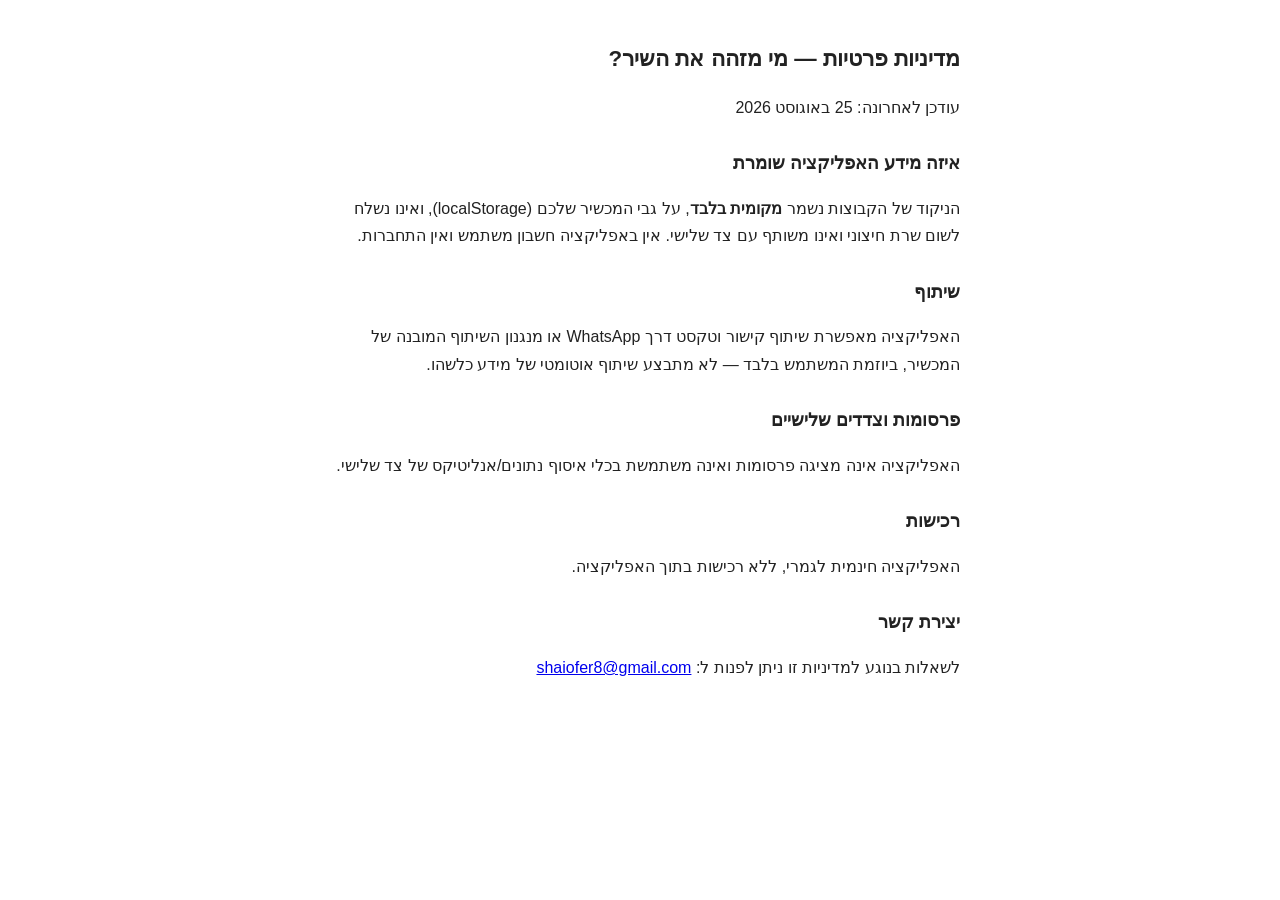
==== privacy-policy.html @ 9d8b4175 "Make PWA-installable: manifest, icons, service worker, privacy policy (prep for Android TWA)" ====
<!doctype html>
<html lang="he" dir="rtl">
<head>
<meta charset="UTF-8">
<meta name="viewport" content="width=device-width, initial-scale=1">
<title>מדיניות פרטיות — מי מזהה את השיר?</title>
<style>
  body { font-family: -apple-system, "Segoe UI", Arial, sans-serif; max-width: 640px; margin: 40px auto; padding: 0 20px; line-height: 1.7; color: #222; }
  h1 { font-size: 1.4rem; }
  h2 { font-size: 1.1rem; margin-top: 28px; }
</style>
</head>
<body>
  <h1>מדיניות פרטיות — מי מזהה את השיר?</h1>
  <p>עודכן לאחרונה: 25 באוגוסט 2026</p>

  <h2>איזה מידע האפליקציה שומרת</h2>
  <p>הניקוד של הקבוצות נשמר <strong>מקומית בלבד</strong>, על גבי המכשיר שלכם (localStorage), ואינו נשלח לשום שרת חיצוני ואינו משותף עם צד שלישי. אין באפליקציה חשבון משתמש ואין התחברות.</p>

  <h2>שיתוף</h2>
  <p>האפליקציה מאפשרת שיתוף קישור וטקסט דרך WhatsApp או מנגנון השיתוף המובנה של המכשיר, ביוזמת המשתמש בלבד — לא מתבצע שיתוף אוטומטי של מידע כלשהו.</p>

  <h2>פרסומות וצדדים שלישיים</h2>
  <p>האפליקציה אינה מציגה פרסומות ואינה משתמשת בכלי איסוף נתונים/אנליטיקס של צד שלישי.</p>

  <h2>רכישות</h2>
  <p>האפליקציה חינמית לגמרי, ללא רכישות בתוך האפליקציה.</p>

  <h2>יצירת קשר</h2>
  <p>לשאלות בנוגע למדיניות זו ניתן לפנות ל: <a href="mailto:shaiofer8@gmail.com">shaiofer8@gmail.com</a></p>
</body>
</html>
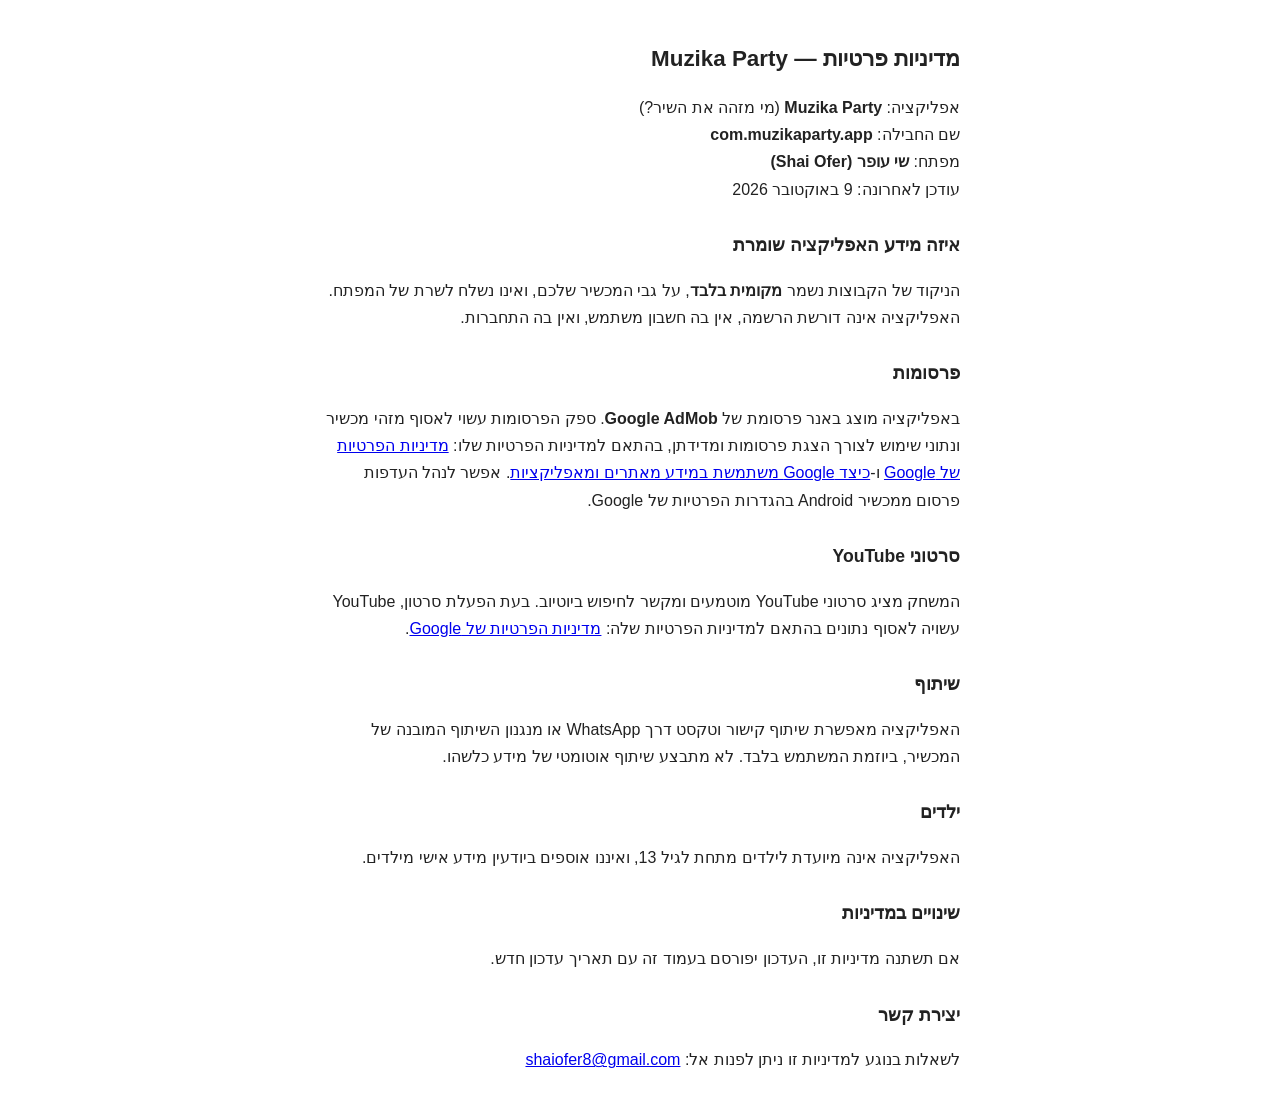
==== commit e62fec28: "Update privacy policy: app and developer identification, AdMob and YouTube disclosure Co-Authored-By" ====
--- a/privacy-policy.html
+++ b/privacy-policy.html
@@ -3,7 +3,7 @@
 <head>
 <meta charset="UTF-8">
 <meta name="viewport" content="width=device-width, initial-scale=1">
-<title>מדיניות פרטיות — מי מזהה את השיר?</title>
+<title>מדיניות פרטיות — Muzika Party</title>
 <style>
   body { font-family: -apple-system, "Segoe UI", Arial, sans-serif; max-width: 640px; margin: 40px auto; padding: 0 20px; line-height: 1.7; color: #222; }
   h1 { font-size: 1.4rem; }
@@ -11,22 +11,32 @@
 </style>
 </head>
 <body>
-  <h1>מדיניות פרטיות — מי מזהה את השיר?</h1>
-  <p>עודכן לאחרונה: 25 באוגוסט 2026</p>
+  <h1>מדיניות פרטיות — Muzika Party</h1>
+  <p>אפליקציה: <strong>Muzika Party</strong> (מי מזהה את השיר?)<br>
+  שם החבילה: <strong>com.muzikaparty.app</strong><br>
+  מפתח: <strong>שי עופר (Shai Ofer)</strong><br>
+  עודכן לאחרונה: 9 באוקטובר 2026</p>
 
   <h2>איזה מידע האפליקציה שומרת</h2>
-  <p>הניקוד של הקבוצות נשמר <strong>מקומית בלבד</strong>, על גבי המכשיר שלכם (localStorage), ואינו נשלח לשום שרת חיצוני ואינו משותף עם צד שלישי. אין באפליקציה חשבון משתמש ואין התחברות.</p>
+  <p>הניקוד של הקבוצות נשמר <strong>מקומית בלבד</strong>, על גבי המכשיר שלכם, ואינו נשלח לשרת של המפתח. האפליקציה אינה דורשת הרשמה, אין בה חשבון משתמש, ואין בה התחברות.</p>
+
+  <h2>פרסומות</h2>
+  <p>באפליקציה מוצג באנר פרסומת של <strong>Google AdMob</strong>. ספק הפרסומות עשוי לאסוף מזהי מכשיר ונתוני שימוש לצורך הצגת פרסומות ומדידתן, בהתאם למדיניות הפרטיות שלו:
+  <a href="https://policies.google.com/privacy" target="_blank" rel="noopener">מדיניות הפרטיות של Google</a> ו-<a href="https://policies.google.com/technologies/ads" target="_blank" rel="noopener">כיצד Google משתמשת במידע מאתרים ומאפליקציות</a>. אפשר לנהל העדפות פרסום ממכשיר Android בהגדרות הפרטיות של Google.</p>
+
+  <h2>סרטוני YouTube</h2>
+  <p>המשחק מציג סרטוני YouTube מוטמעים ומקשר לחיפוש ביוטיוב. בעת הפעלת סרטון, YouTube עשויה לאסוף נתונים בהתאם למדיניות הפרטיות שלה: <a href="https://policies.google.com/privacy" target="_blank" rel="noopener">מדיניות הפרטיות של Google</a>.</p>
 
   <h2>שיתוף</h2>
-  <p>האפליקציה מאפשרת שיתוף קישור וטקסט דרך WhatsApp או מנגנון השיתוף המובנה של המכשיר, ביוזמת המשתמש בלבד — לא מתבצע שיתוף אוטומטי של מידע כלשהו.</p>
+  <p>האפליקציה מאפשרת שיתוף קישור וטקסט דרך WhatsApp או מנגנון השיתוף המובנה של המכשיר, ביוזמת המשתמש בלבד. לא מתבצע שיתוף אוטומטי של מידע כלשהו.</p>
 
-  <h2>פרסומות וצדדים שלישיים</h2>
-  <p>האפליקציה אינה מציגה פרסומות ואינה משתמשת בכלי איסוף נתונים/אנליטיקס של צד שלישי.</p>
+  <h2>ילדים</h2>
+  <p>האפליקציה אינה מיועדת לילדים מתחת לגיל 13, ואיננו אוספים ביודעין מידע אישי מילדים.</p>
 
-  <h2>רכישות</h2>
-  <p>האפליקציה חינמית לגמרי, ללא רכישות בתוך האפליקציה.</p>
+  <h2>שינויים במדיניות</h2>
+  <p>אם תשתנה מדיניות זו, העדכון יפורסם בעמוד זה עם תאריך עדכון חדש.</p>
 
   <h2>יצירת קשר</h2>
-  <p>לשאלות בנוגע למדיניות זו ניתן לפנות ל: <a href="mailto:shaiofer8@gmail.com">shaiofer8@gmail.com</a></p>
+  <p>לשאלות בנוגע למדיניות זו ניתן לפנות אל: <a href="mailto:shaiofer8@gmail.com">shaiofer8@gmail.com</a></p>
 </body>
 </html>
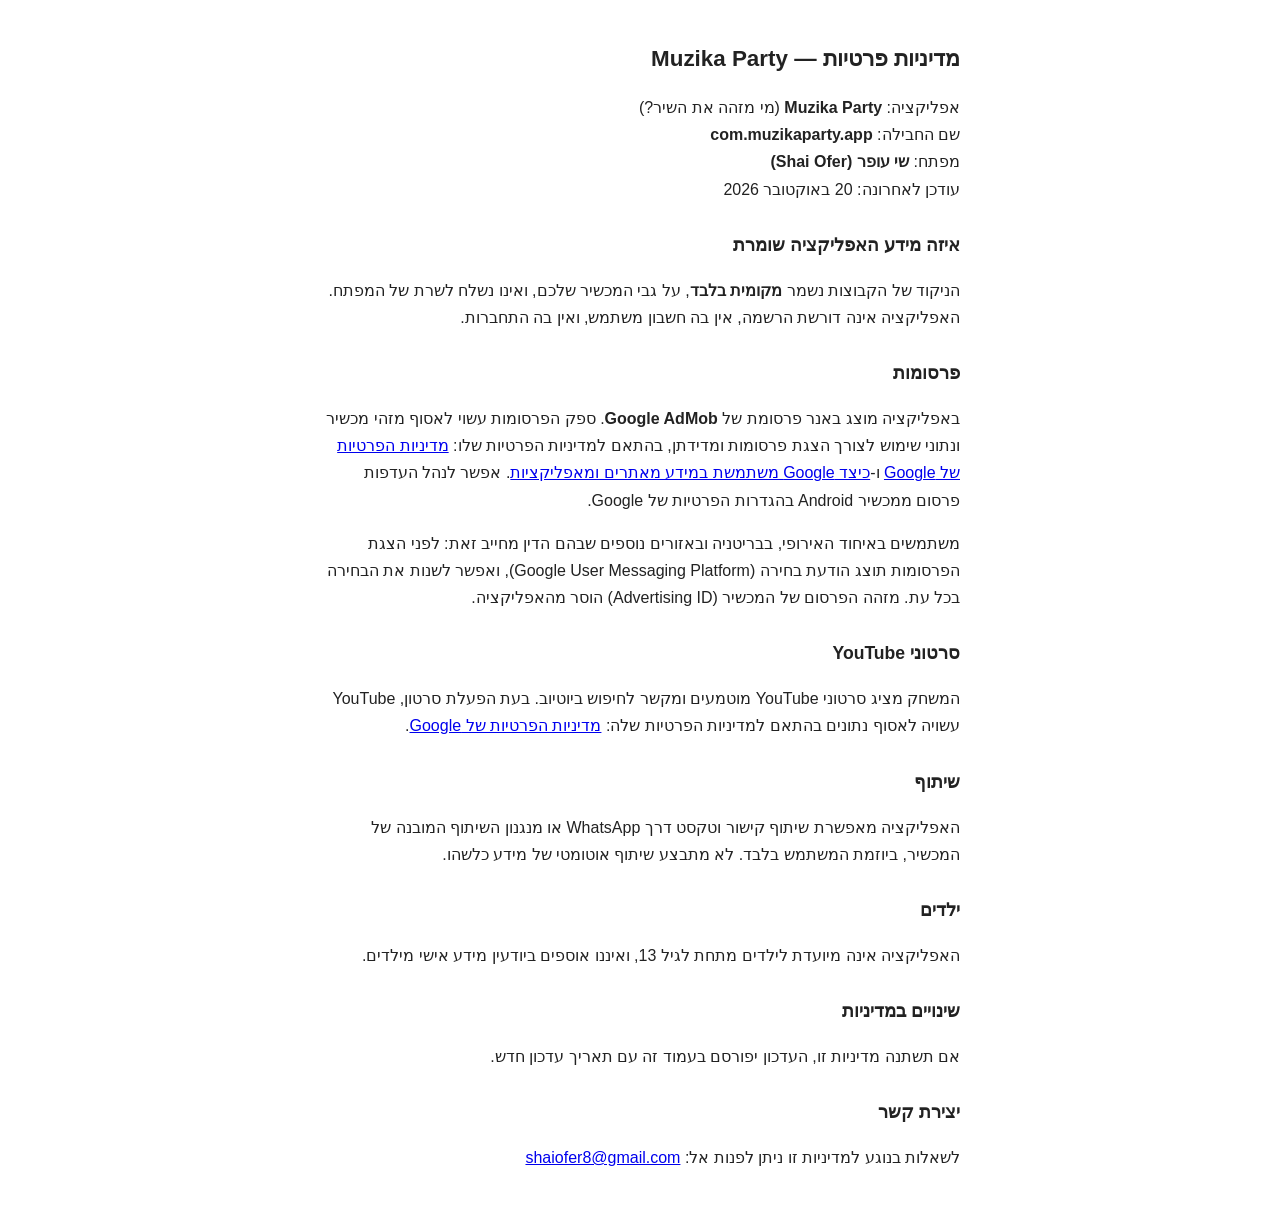
==== commit 3d1f9815: "Legal fixes: UMP consent before ads, no Advertising ID, updated privacy policy Co-Authored-By: Claud" ====
--- a/privacy-policy.html
+++ b/privacy-policy.html
@@ -15,7 +15,7 @@
   <p>אפליקציה: <strong>Muzika Party</strong> (מי מזהה את השיר?)<br>
   שם החבילה: <strong>com.muzikaparty.app</strong><br>
   מפתח: <strong>שי עופר (Shai Ofer)</strong><br>
-  עודכן לאחרונה: 9 באוקטובר 2026</p>
+  עודכן לאחרונה: 20 באוקטובר 2026</p>
 
   <h2>איזה מידע האפליקציה שומרת</h2>
   <p>הניקוד של הקבוצות נשמר <strong>מקומית בלבד</strong>, על גבי המכשיר שלכם, ואינו נשלח לשרת של המפתח. האפליקציה אינה דורשת הרשמה, אין בה חשבון משתמש, ואין בה התחברות.</p>
@@ -23,6 +23,7 @@
   <h2>פרסומות</h2>
   <p>באפליקציה מוצג באנר פרסומת של <strong>Google AdMob</strong>. ספק הפרסומות עשוי לאסוף מזהי מכשיר ונתוני שימוש לצורך הצגת פרסומות ומדידתן, בהתאם למדיניות הפרטיות שלו:
   <a href="https://policies.google.com/privacy" target="_blank" rel="noopener">מדיניות הפרטיות של Google</a> ו-<a href="https://policies.google.com/technologies/ads" target="_blank" rel="noopener">כיצד Google משתמשת במידע מאתרים ומאפליקציות</a>. אפשר לנהל העדפות פרסום ממכשיר Android בהגדרות הפרטיות של Google.</p>
+  <p>משתמשים באיחוד האירופי, בבריטניה ובאזורים נוספים שבהם הדין מחייב זאת: לפני הצגת הפרסומות תוצג הודעת בחירה (Google User Messaging Platform), ואפשר לשנות את הבחירה בכל עת. מזהה הפרסום של המכשיר (Advertising ID) הוסר מהאפליקציה.</p>
 
   <h2>סרטוני YouTube</h2>
   <p>המשחק מציג סרטוני YouTube מוטמעים ומקשר לחיפוש ביוטיוב. בעת הפעלת סרטון, YouTube עשויה לאסוף נתונים בהתאם למדיניות הפרטיות שלה: <a href="https://policies.google.com/privacy" target="_blank" rel="noopener">מדיניות הפרטיות של Google</a>.</p>
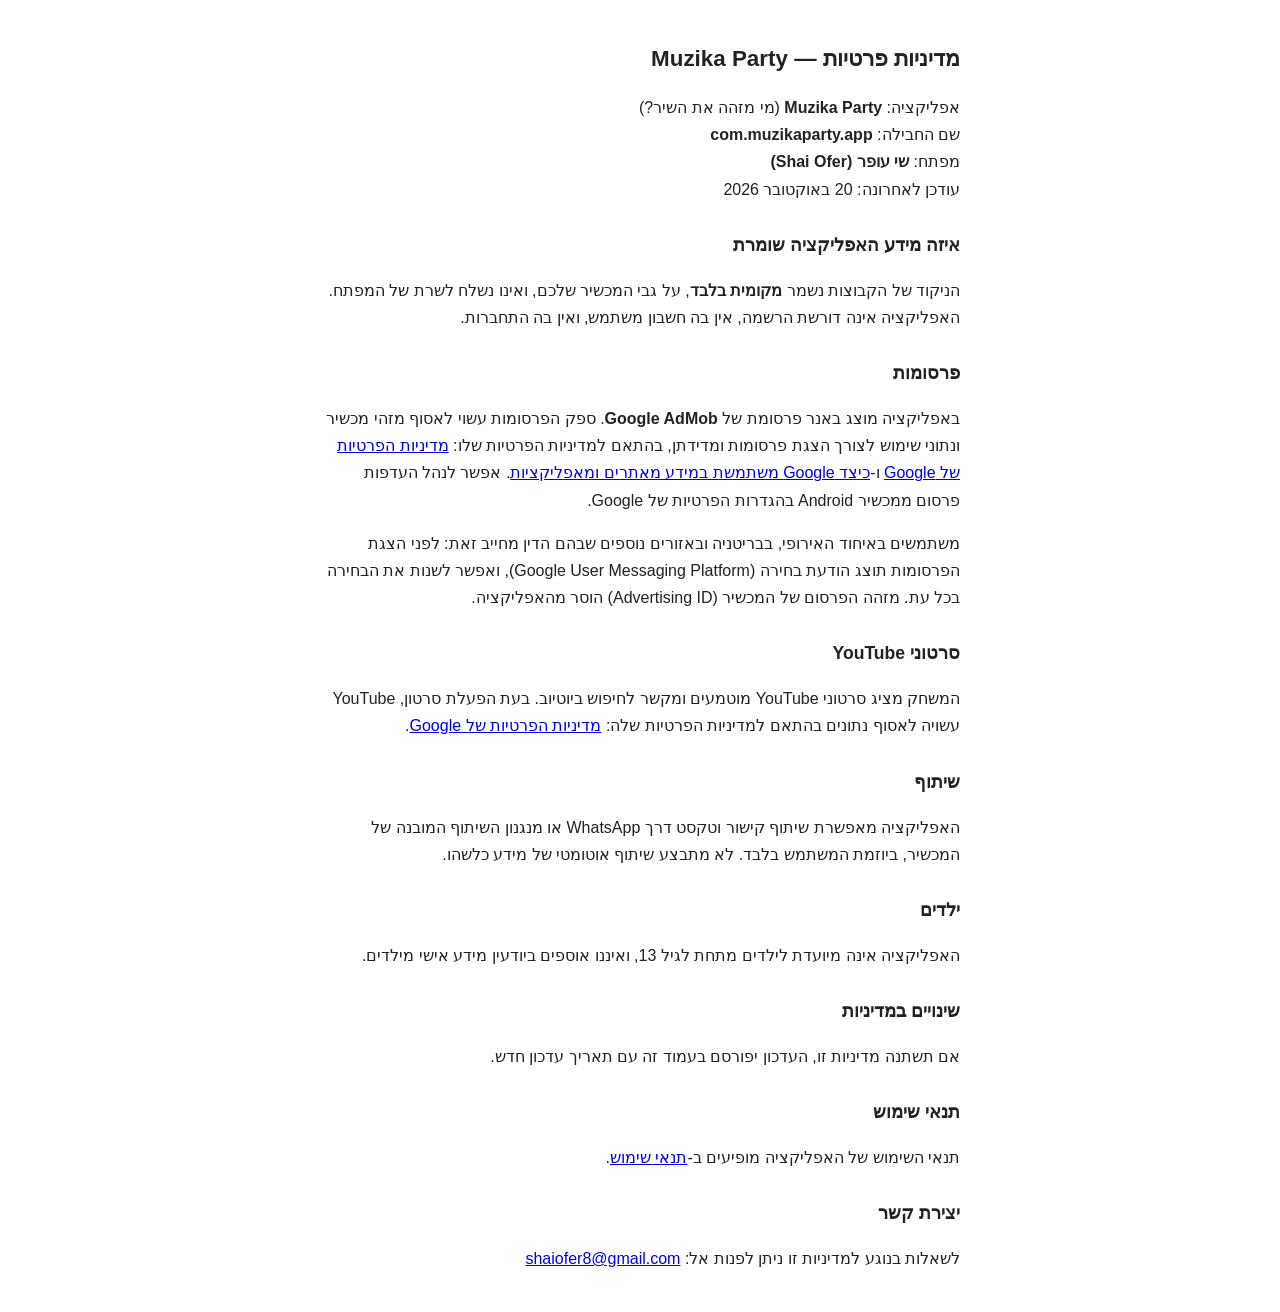
==== commit fb998ecf: "Add draft terms of use with rights-holder contact and link from privacy policy Co-Authored-By: Claud" ====
--- a/privacy-policy.html
+++ b/privacy-policy.html
@@ -37,6 +37,8 @@
   <h2>שינויים במדיניות</h2>
   <p>אם תשתנה מדיניות זו, העדכון יפורסם בעמוד זה עם תאריך עדכון חדש.</p>
 
+  <h2>תנאי שימוש</h2>
+  <p>תנאי השימוש של האפליקציה מופיעים ב-<a href="terms.html">תנאי שימוש</a>.</p>
   <h2>יצירת קשר</h2>
   <p>לשאלות בנוגע למדיניות זו ניתן לפנות אל: <a href="mailto:shaiofer8@gmail.com">shaiofer8@gmail.com</a></p>
 </body>
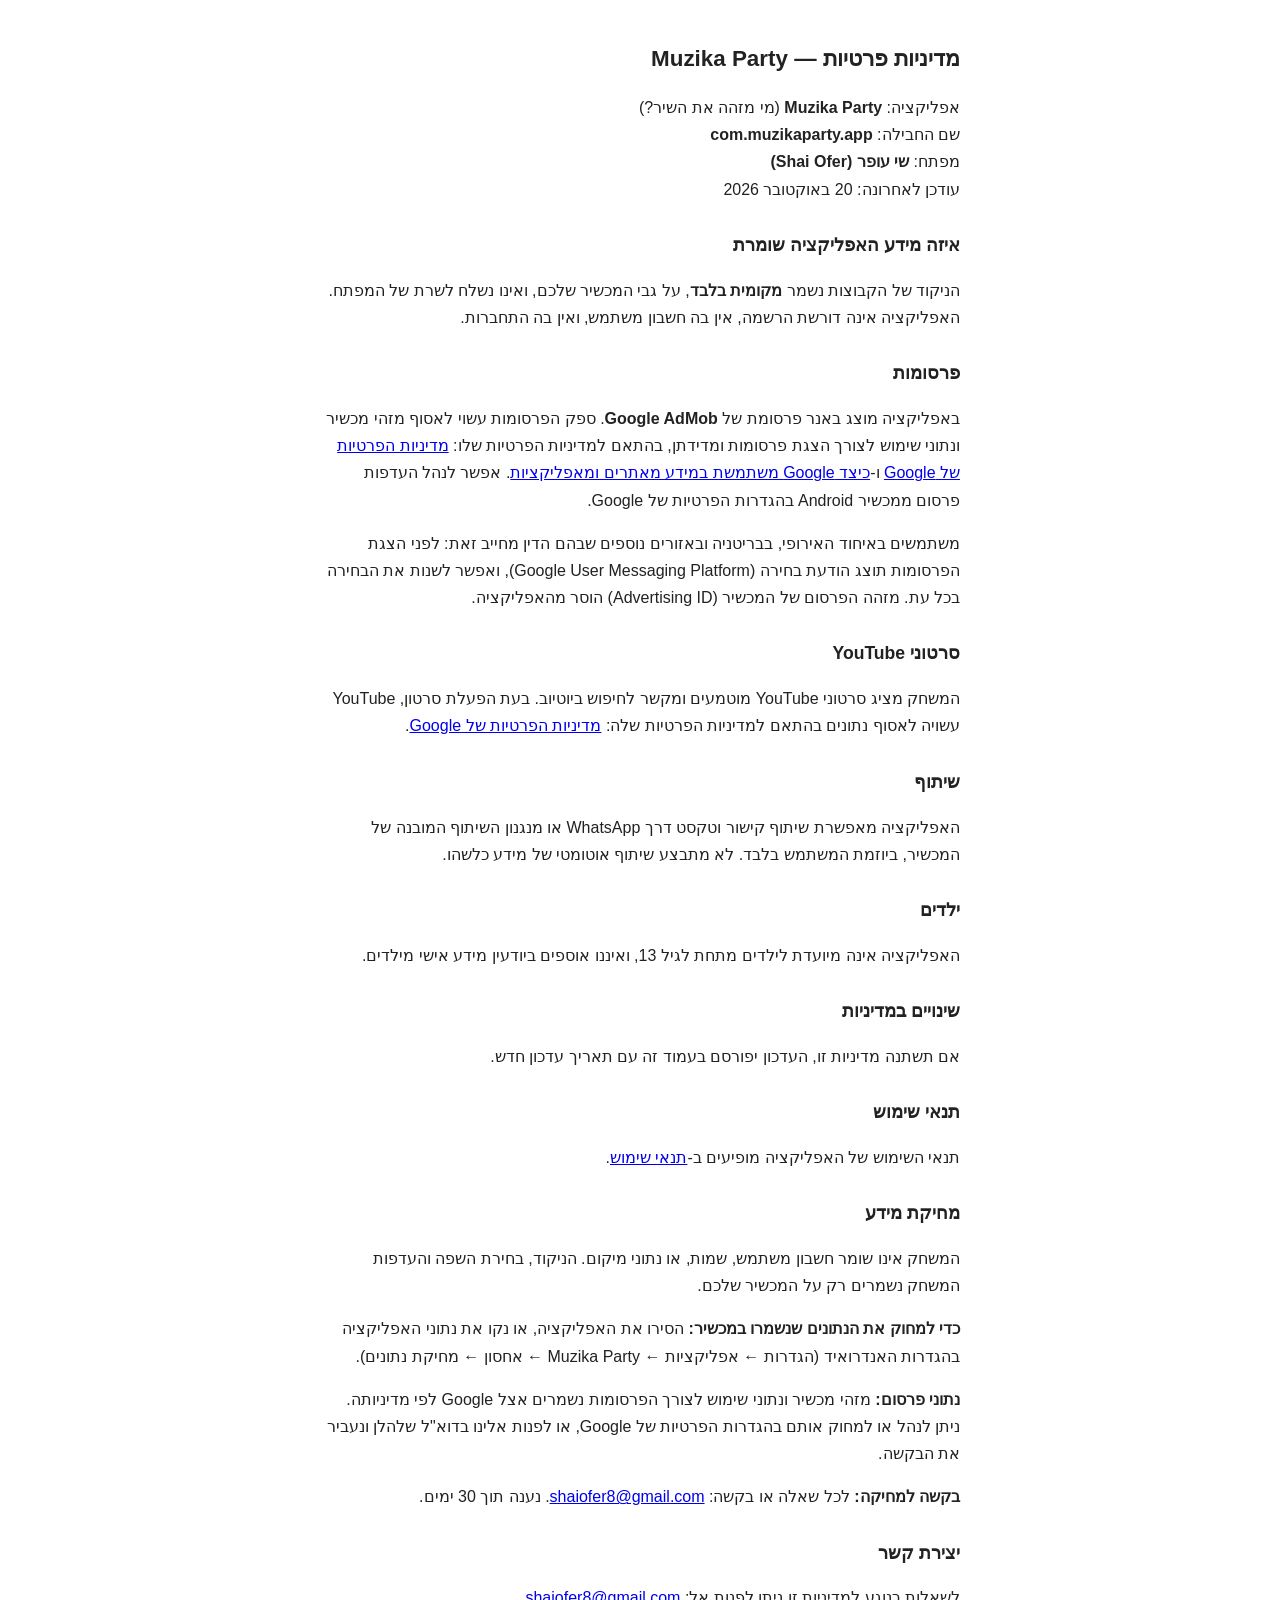
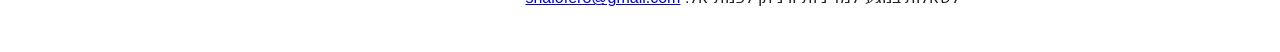
==== commit 79aa8a32: "Add data deletion section to privacy policy (Play Data safety URL) Co-Authored-By: Claude Haiku 5.5 " ====
--- a/privacy-policy.html
+++ b/privacy-policy.html
@@ -39,6 +39,11 @@
 
   <h2>תנאי שימוש</h2>
   <p>תנאי השימוש של האפליקציה מופיעים ב-<a href="terms.html">תנאי שימוש</a>.</p>
+  <h2 id="deletion">מחיקת מידע</h2>
+  <p>המשחק אינו שומר חשבון משתמש, שמות, או נתוני מיקום. הניקוד, בחירת השפה והעדפות המשחק נשמרים רק על המכשיר שלכם.</p>
+  <p><strong>כדי למחוק את הנתונים שנשמרו במכשיר:</strong> הסירו את האפליקציה, או נקו את נתוני האפליקציה בהגדרות האנדרואיד (הגדרות ← אפליקציות ← Muzika Party ← אחסון ← מחיקת נתונים).</p>
+  <p><strong>נתוני פרסום:</strong> מזהי מכשיר ונתוני שימוש לצורך הפרסומות נשמרים אצל Google לפי מדיניותה. ניתן לנהל או למחוק אותם בהגדרות הפרטיות של Google, או לפנות אלינו בדוא"ל שלהלן ונעביר את הבקשה.</p>
+  <p><strong>בקשה למחיקה:</strong> לכל שאלה או בקשה: <a href="mailto:shaiofer8@gmail.com">shaiofer8@gmail.com</a>. נענה תוך 30 ימים.</p>
   <h2>יצירת קשר</h2>
   <p>לשאלות בנוגע למדיניות זו ניתן לפנות אל: <a href="mailto:shaiofer8@gmail.com">shaiofer8@gmail.com</a></p>
 </body>
